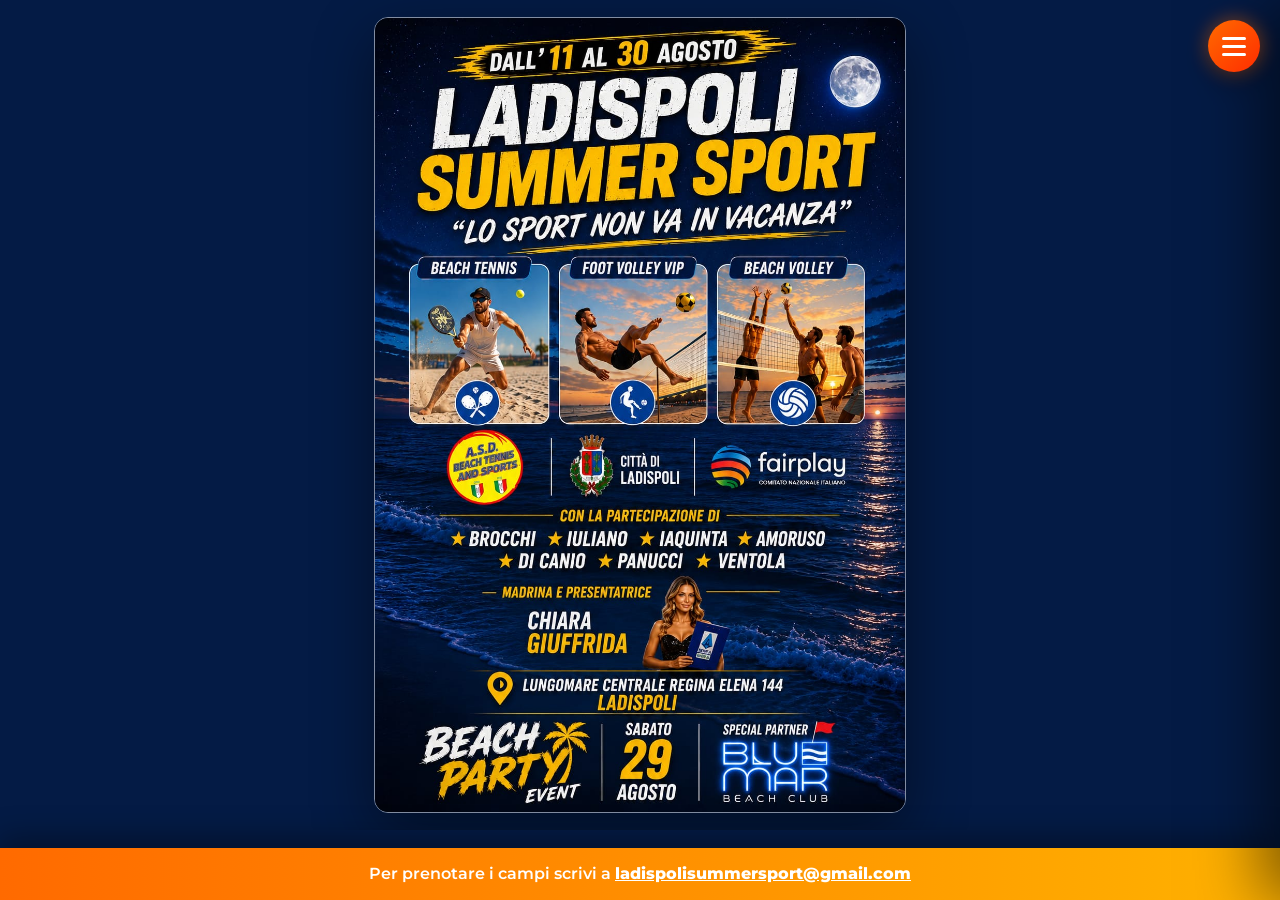
==== index.html @ f093b493 "Update index.html" ====
<!DOCTYPE html>
<html lang="it">

<head>

<meta charset="UTF-8">
<meta name="viewport" content="width=device-width, initial-scale=1.0">

<title>Ladispoli Summer Sport</title>

<link rel="preconnect" href="https://fonts.googleapis.com">
<link href="https://fonts.googleapis.com/css2?family=Montserrat:wght@300;400;600;700;800;900&display=swap" rel="stylesheet">

<!-- Stile del menu laterale, condiviso da tutte le pagine del sito -->
<link rel="stylesheet" href="menu.css">

<style>

html,body{
margin:0;
padding:0;
width:100%;
height:100vh;
height:100dvh;
background:#041b45;
font-family:'Montserrat',sans-serif;
overflow:hidden;
}

/* CONTAINER */

.container{
position:relative;
width:100%;
height:100vh;
height:100dvh;
display:flex;
align-items:center;
justify-content:center;
overflow:hidden;
}

/* WRAPPER POSTER - stesse proporzioni della locandina (1024x1536 = 2:3) */

.poster-wrap{
position:relative;
box-sizing:border-box;
height:96vh;
height:96dvh;
aspect-ratio:1024/1536;
max-width:96%;
max-height:96%;
overflow:hidden;
border-radius:14px;
border:1px solid rgba(255,255,255,.5);
box-shadow:0 20px 60px rgba(0,0,0,.45);
}

.poster-wrap img{
position:absolute;
inset:0;
display:block;
width:100%;
height:100%;
object-fit:contain;
user-select:none;
pointer-events:none;
}

/* BANNER PRENOTAZIONI - fisso in basso */

.booking-banner{
position:fixed;
left:0;
right:0;
bottom:0;
z-index:500;
background:linear-gradient(90deg,#ff6a00,#ffb300);
color:white;
text-align:center;
padding:14px 16px;
font-weight:600;
font-size:1rem;
line-height:1.5;
box-shadow:0 -10px 30px rgba(0,0,0,.35);
}

.booking-banner a{
color:white;
font-weight:800;
text-decoration:underline;
white-space:nowrap;
}

/* ---------------- DESKTOP ----------------
   Riserva lo spazio del banner in basso, così la locandina non
   finisce mai nascosta dietro al banner fisso. */

@media(min-width:769px){

.container{
height:calc(100vh - 70px);
height:calc(100dvh - 70px);
}

}

/* ---------------- MOBILE ---------------- */

@media(max-width:768px){

.poster-wrap{
height:auto;
width:100%;
max-width:100%;
max-height:100%;
border-radius:0;
box-shadow:none;
}

.booking-banner{
font-size:.85rem;
padding:12px 14px;
}

.container{
height:calc(100vh - 80px);
height:calc(100dvh - 80px);
padding-top:64px;
box-sizing:border-box;
}

}

</style>

</head>

<body>

<div class="container">

<div class="poster-wrap">

<!-- Sostituisci qui il nome del file con la tua nuova locandina, caricata nella cartella image -->
<img src="image/Ladispoli locandina definitiva.jpeg"
alt="Ladispoli Summer Sport">

</div>

</div>

<!-- BANNER PRENOTAZIONI CAMPI -->

<div class="booking-banner">
  Per prenotare i campi scrivi a
  <a href="mailto:ladispolisummersport@gmail.com">ladispolisummersport@gmail.com</a>
</div>

<!-- MENU LATERALE: i titoli e i link delle pagine si modificano in menu-config.js -->
<script src="menu-config.js" defer></script>
<script src="menu.js" defer></script>

</body>
</html>
---- menu.css ----
/* =========================================================================
   STILE MENU LATERALE - Ladispoli Summer Sport
   ========================================================================= */

/* Pulsante hamburger, fisso in alto a destra su ogni pagina */
.menu-toggle {
  position: fixed;
  top: 20px;
  right: 20px;
  width: 52px;
  height: 52px;
  border-radius: 50%;
  border: none;
  background: linear-gradient(135deg, #ff6a00, #ff2d00);
  display: flex;
  flex-direction: column;
  align-items: center;
  justify-content: center;
  gap: 5px;
  cursor: pointer;
  z-index: 1000;
  box-shadow:
    0 10px 30px rgba(0, 0, 0, .35),
    0 0 20px rgba(255, 106, 0, .55);
  transition: transform .25s ease, opacity .25s ease;
}

.menu-toggle:hover {
  transform: translateY(-2px);
}

.menu-toggle span {
  width: 24px;
  height: 3px;
  border-radius: 2px;
  background: white;
  transition: transform .3s ease, opacity .3s ease;
}

.menu-toggle.open span:nth-child(1) {
  transform: translateY(8px) rotate(45deg);
}

.menu-toggle.open span:nth-child(2) {
  opacity: 0;
}

.menu-toggle.open span:nth-child(3) {
  transform: translateY(-8px) rotate(-45deg);
}

/* Sfondo scuro dietro al menu quando è aperto */
.menu-overlay {
  position: fixed;
  inset: 0;
  background: rgba(0, 0, 0, .55);
  opacity: 0;
  pointer-events: none;
  transition: opacity .3s ease;
  z-index: 998;
}

.menu-overlay.open {
  opacity: 1;
  pointer-events: auto;
}

/* Pannello laterale */
.side-menu {
  position: fixed;
  top: 0;
  right: 0;
  height: 100vh;
  height: 100dvh;
  width: 300px;
  max-width: 82%;
  background: #041b45;
  border-left: 1px solid rgba(255, 255, 255, .08);
  box-shadow: -20px 0 60px rgba(0, 0, 0, .5);
  transform: translateX(100%);
  transition: transform .35s ease;
  z-index: 999;
  display: flex;
  flex-direction: column;
  font-family: 'Montserrat', sans-serif;
}

.side-menu.open {
  transform: translateX(0);
}

.side-menu-header {
  display: flex;
  align-items: center;
  justify-content: space-between;
  padding: 26px 24px 18px;
  color: white;
  font-weight: 800;
  font-size: 1.15rem;
  text-transform: uppercase;
  letter-spacing: .5px;
  border-bottom: 1px solid rgba(255, 255, 255, .08);
}

.menu-close {
  background: none;
  border: none;
  color: white;
  font-size: 1.9rem;
  line-height: 1;
  cursor: pointer;
  opacity: .7;
  transition: opacity .2s ease;
}

.menu-close:hover {
  opacity: 1;
}

.side-menu ul {
  list-style: none;
  margin: 0;
  padding: 10px 0;
  overflow-y: auto;
}

.side-menu li a {
  display: block;
  padding: 16px 24px;
  color: white;
  text-decoration: none;
  font-weight: 600;
  font-size: 1.05rem;
  opacity: .85;
  border-left: 3px solid transparent;
  transition: background .2s ease, opacity .2s ease, border-color .2s ease;
}

.side-menu li a:hover {
  opacity: 1;
  background: rgba(255, 255, 255, .05);
  border-left-color: #ff6a00;
}

.side-menu li a.active {
  opacity: 1;
  color: #ffb300;
  border-left-color: #ff6a00;
  background: rgba(255, 106, 0, .08);
}

/* MOBILE */
@media (max-width: 768px) {
  .menu-toggle {
    top: 14px;
    right: 14px;
    width: 46px;
    height: 46px;
  }

  .side-menu {
    width: 260px;
  }

  .side-menu-header {
    padding: 22px 20px 14px;
  }

  .side-menu li a {
    padding: 15px 20px;
    font-size: 1rem;
  }
}
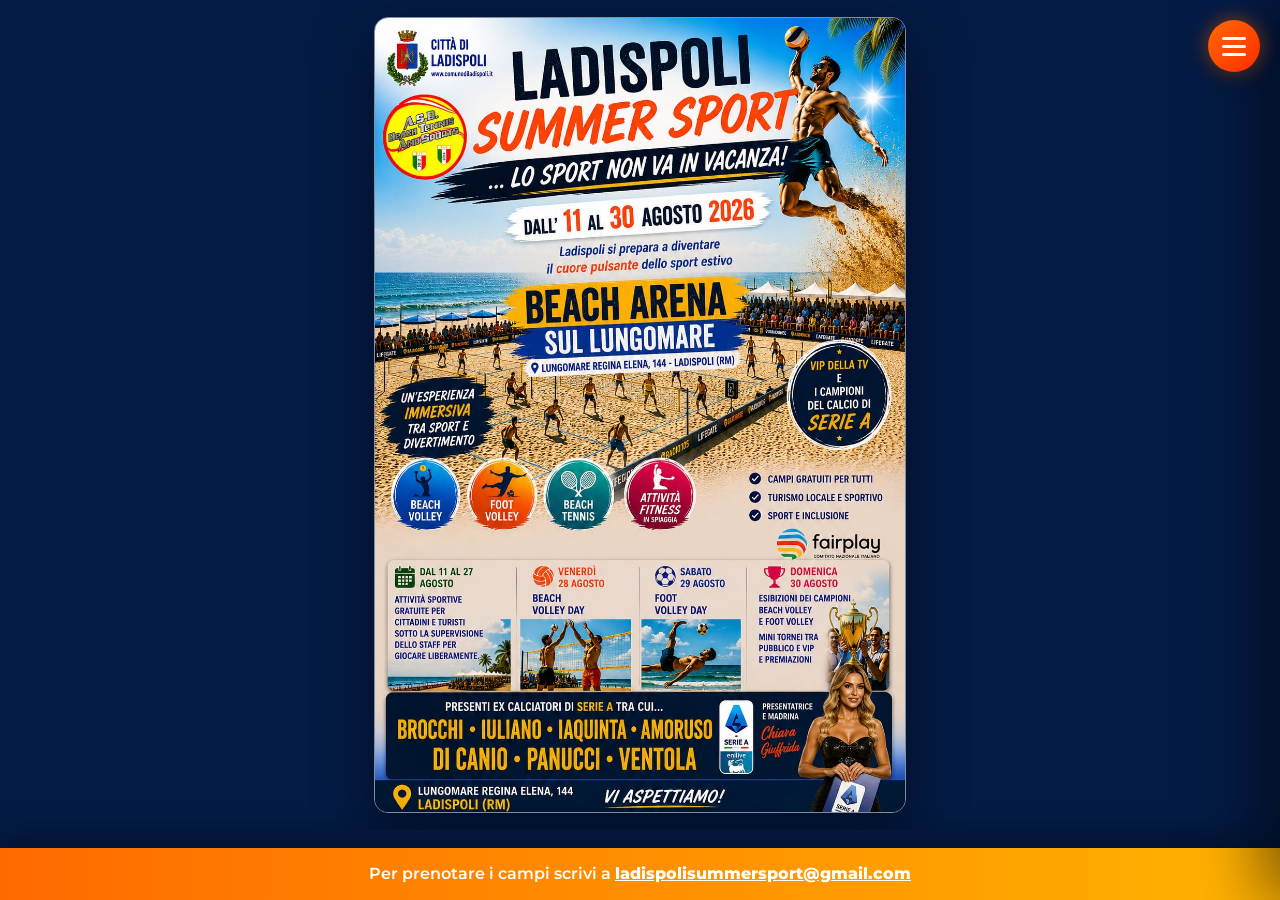
==== commit 57be815d: "Add files via upload" ====
--- a/index.html
+++ b/index.html
@@ -143,7 +143,7 @@
 <div class="poster-wrap">
 
 <!-- Sostituisci qui il nome del file con la tua nuova locandina, caricata nella cartella image -->
-<img src="image/Ladispoli locandina definitiva.jpeg"
+<img src="image/ladispoli locandina nuova.jpeg"
 alt="Ladispoli Summer Sport">
 
 </div>
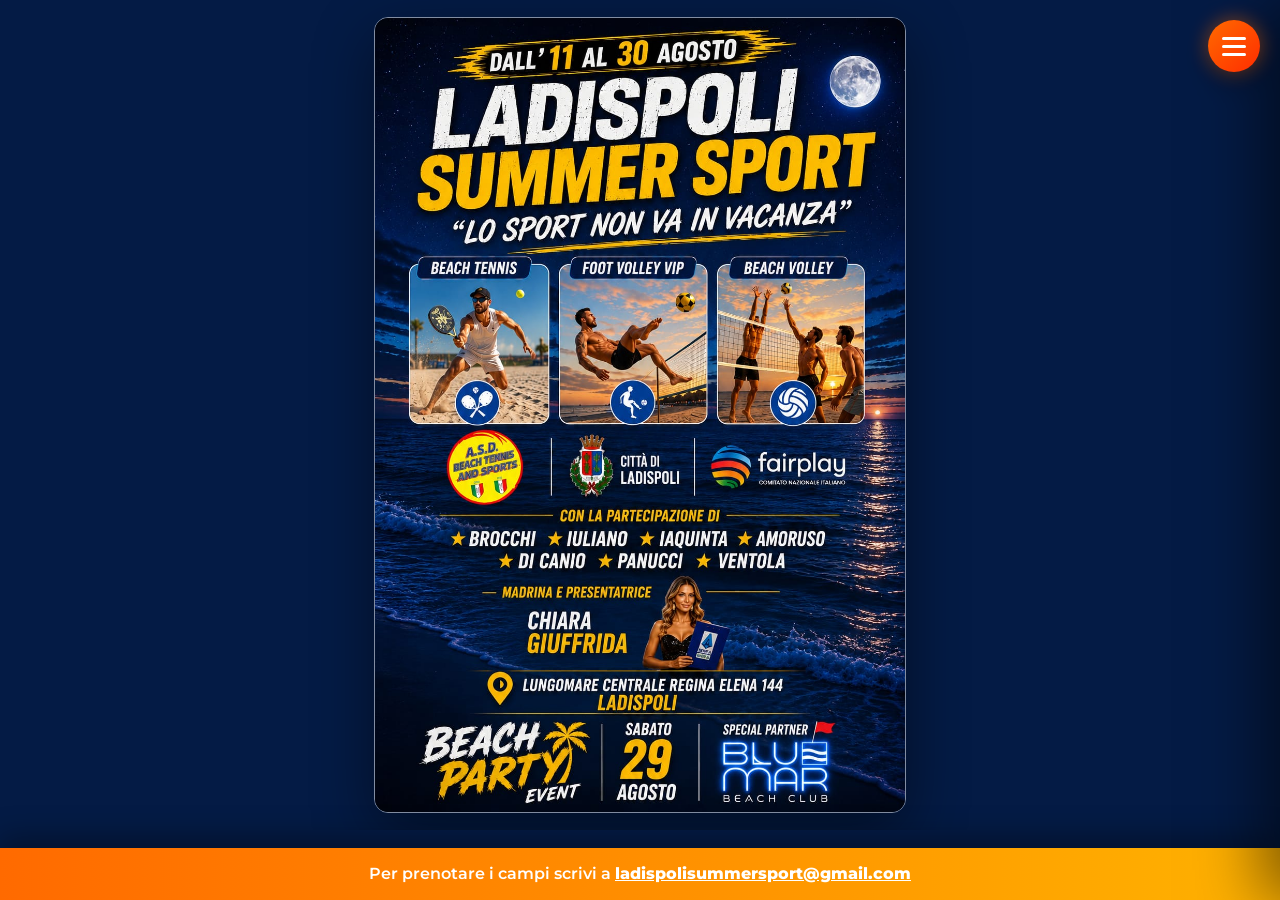
==== commit 64294a21: "Update index.html" ====
--- a/index.html
+++ b/index.html
@@ -143,7 +143,7 @@
 <div class="poster-wrap">
 
 <!-- Sostituisci qui il nome del file con la tua nuova locandina, caricata nella cartella image -->
-<img src="image/ladispoli locandina nuova.jpeg"
+<img src="image/Ladispoli locandina definitiva.jpeg"
 alt="Ladispoli Summer Sport">
 
 </div>
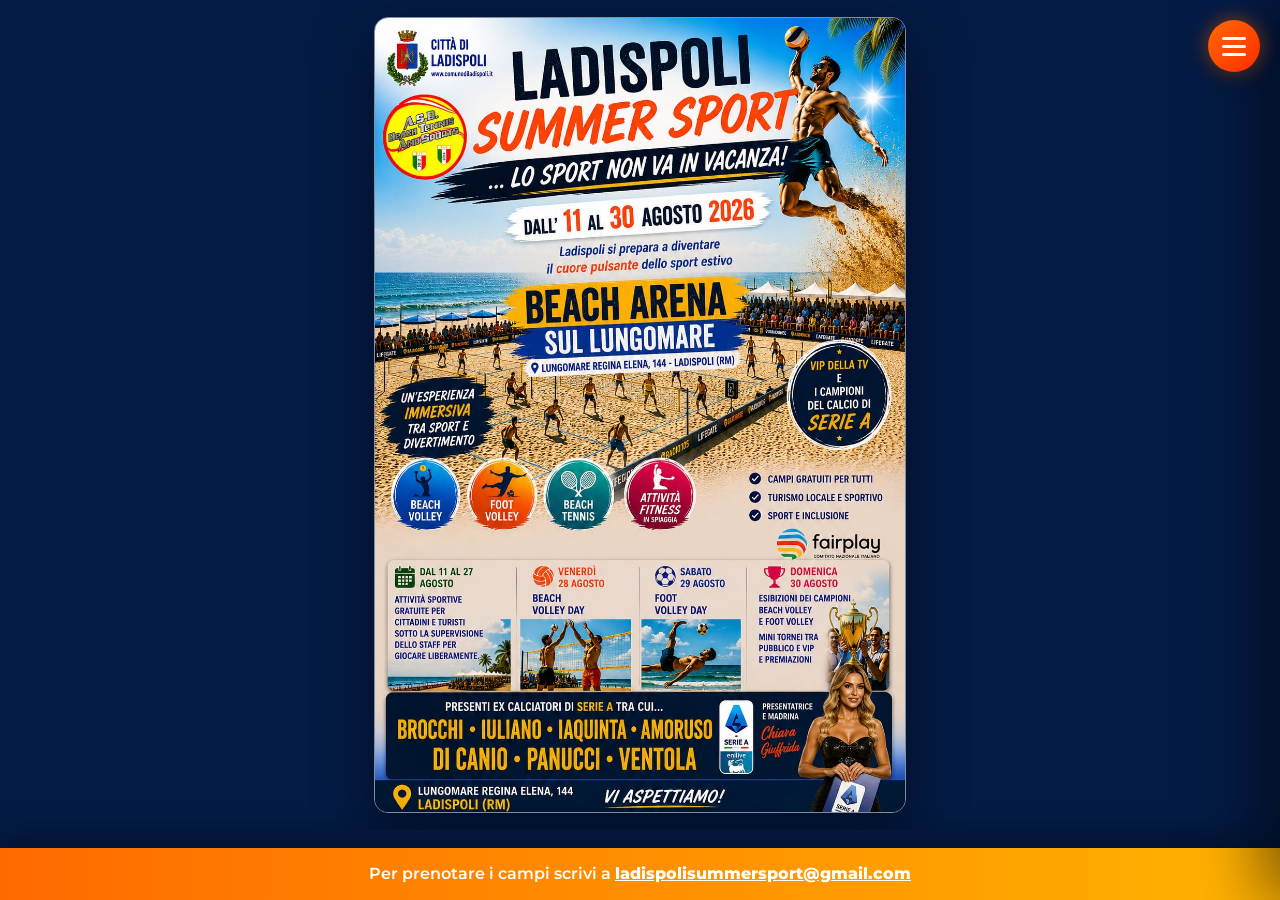
==== commit 127adfce: "Add files via upload" ====
--- a/index.html
+++ b/index.html
@@ -143,7 +143,7 @@
 <div class="poster-wrap">
 
 <!-- Sostituisci qui il nome del file con la tua nuova locandina, caricata nella cartella image -->
-<img src="image/Ladispoli locandina definitiva.jpeg"
+<img src="image/ladispoli locandina nuova.jpeg"
 alt="Ladispoli Summer Sport">
 
 </div>
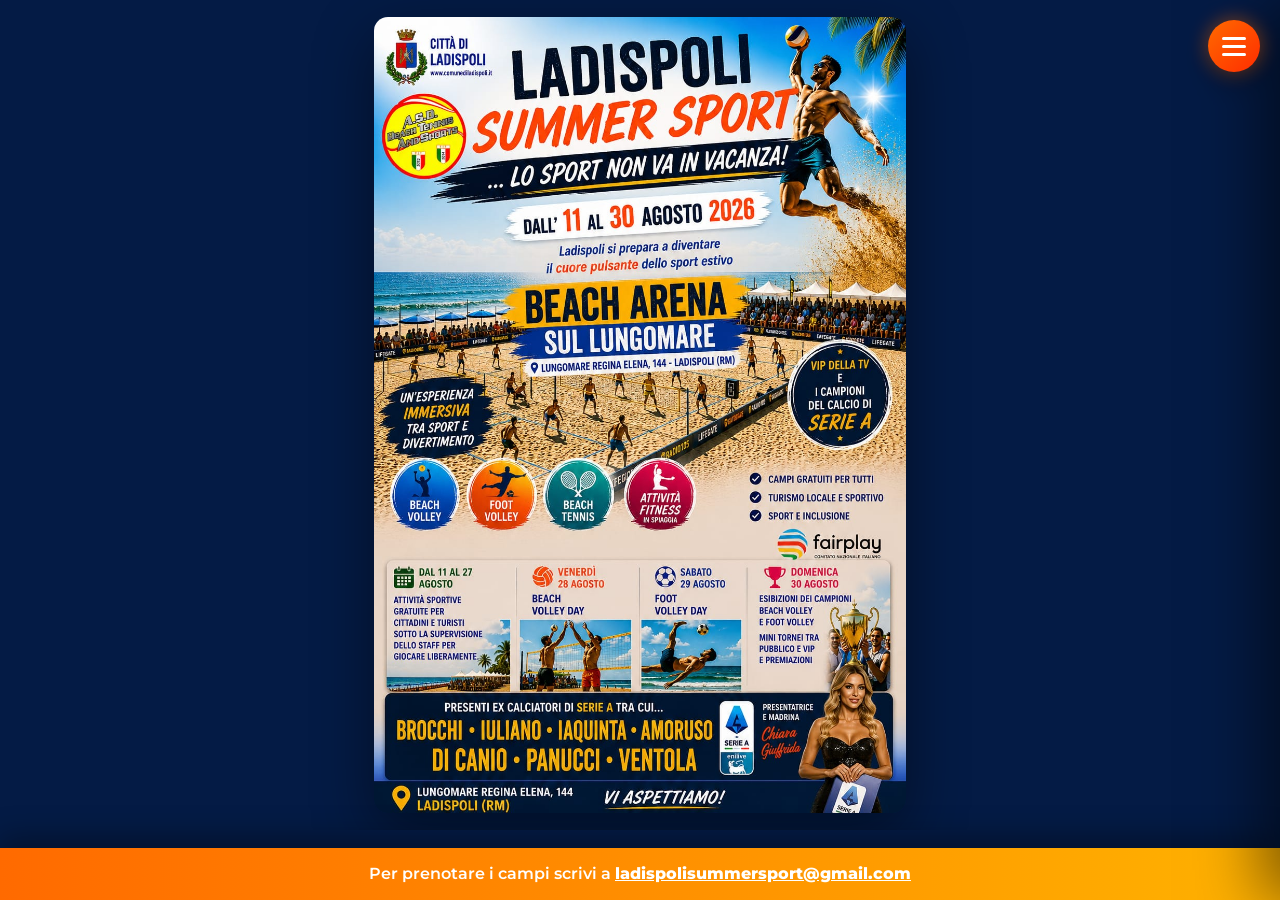
==== commit 5465ed79: "Add files via upload" ====
--- a/index.html
+++ b/index.html
@@ -52,7 +52,6 @@
 max-height:96%;
 overflow:hidden;
 border-radius:14px;
-border:1px solid rgba(255,255,255,.5);
 box-shadow:0 20px 60px rgba(0,0,0,.45);
 }
 
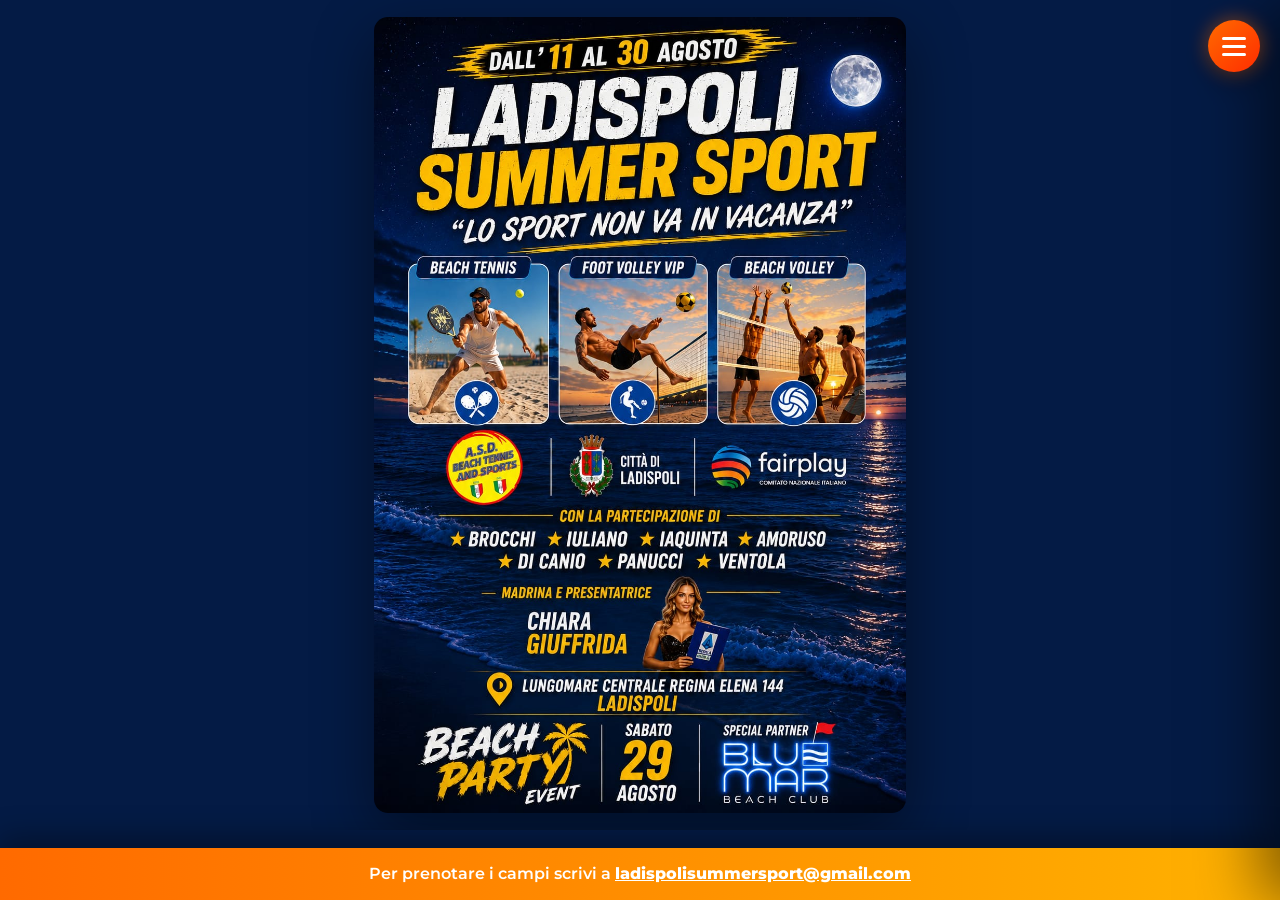
==== commit b947aa84: "Update index.html" ====
--- a/index.html
+++ b/index.html
@@ -142,7 +142,7 @@
 <div class="poster-wrap">
 
 <!-- Sostituisci qui il nome del file con la tua nuova locandina, caricata nella cartella image -->
-<img src="image/ladispoli locandina nuova.jpeg"
+<img src="image/Ladispoli locandina definitiva.jpeg"
 alt="Ladispoli Summer Sport">
 
 </div>
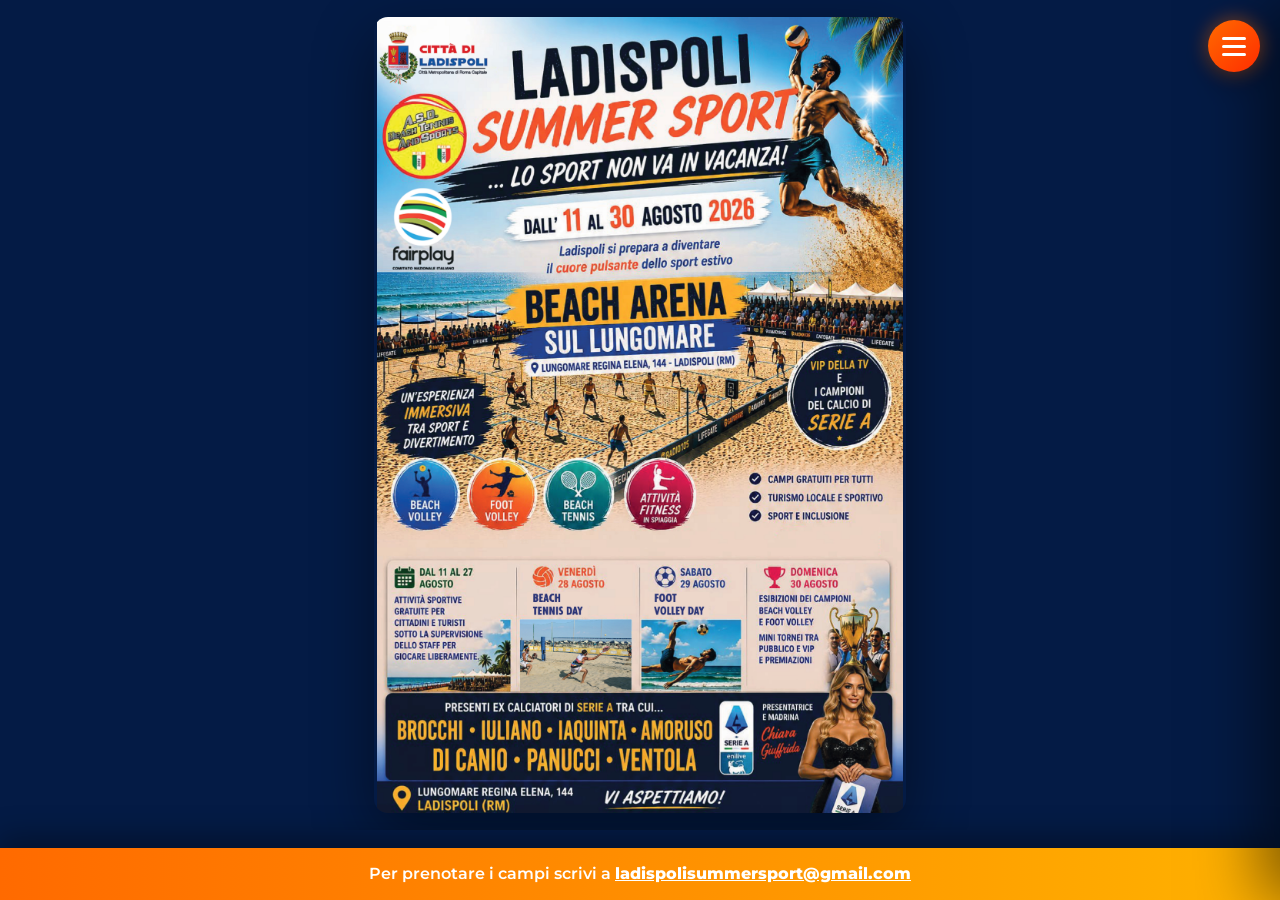
==== commit eccc5b38: "Update index.html" ====
--- a/index.html
+++ b/index.html
@@ -142,7 +142,7 @@
 <div class="poster-wrap">
 
 <!-- Sostituisci qui il nome del file con la tua nuova locandina, caricata nella cartella image -->
-<img src="image/Ladispoli locandina definitiva.jpeg"
+<img src="image/Ladispolibis.jpg"
 alt="Ladispoli Summer Sport">
 
 </div>
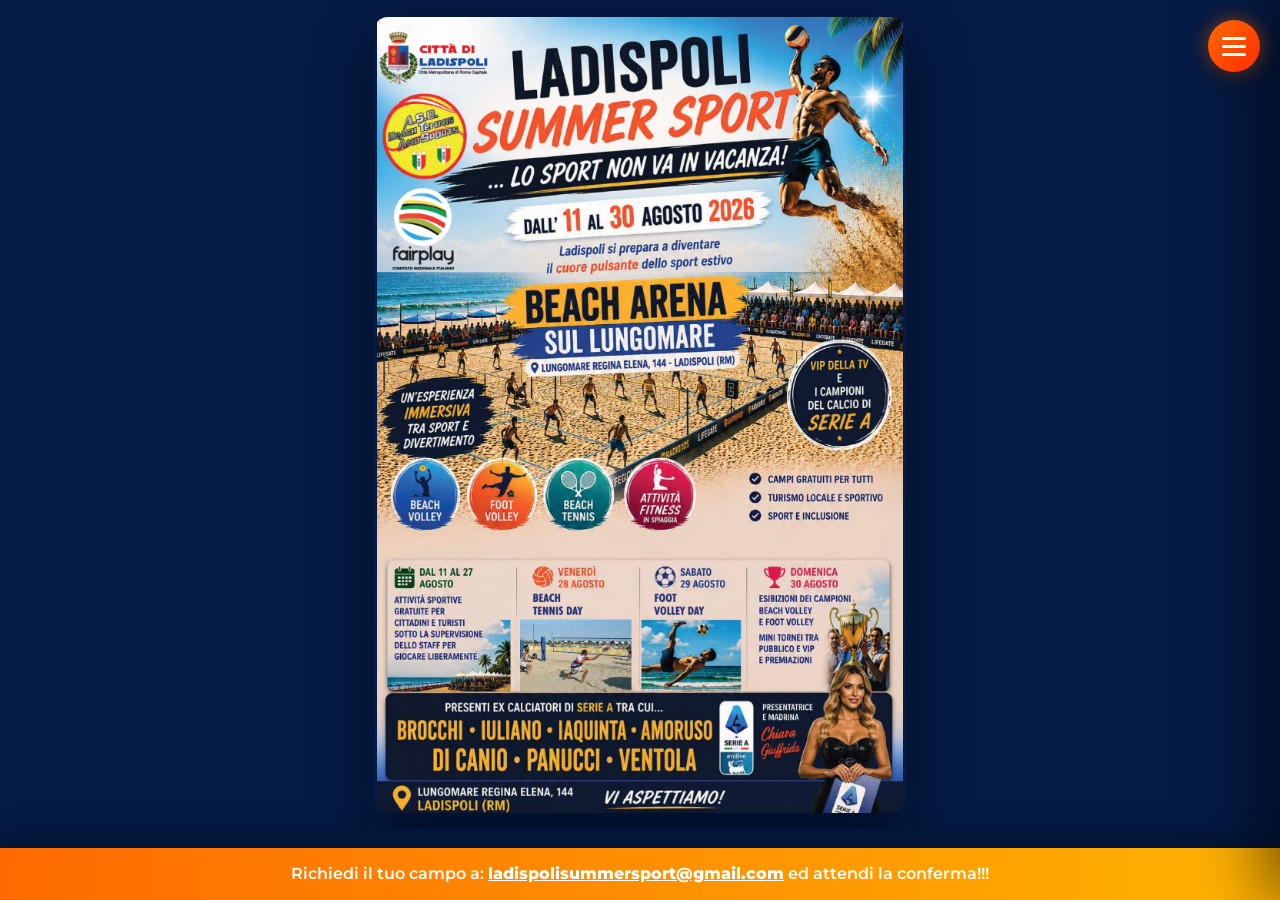
==== commit 781c148d: "Update index.html" ====
--- a/index.html
+++ b/index.html
@@ -152,8 +152,9 @@
 <!-- BANNER PRENOTAZIONI CAMPI -->
 
 <div class="booking-banner">
-  Per prenotare i campi scrivi a
+  Richiedi il tuo campo a:
   <a href="mailto:ladispolisummersport@gmail.com">ladispolisummersport@gmail.com</a>
+   ed attendi la conferma!!!
 </div>
 
 <!-- MENU LATERALE: i titoli e i link delle pagine si modificano in menu-config.js -->
